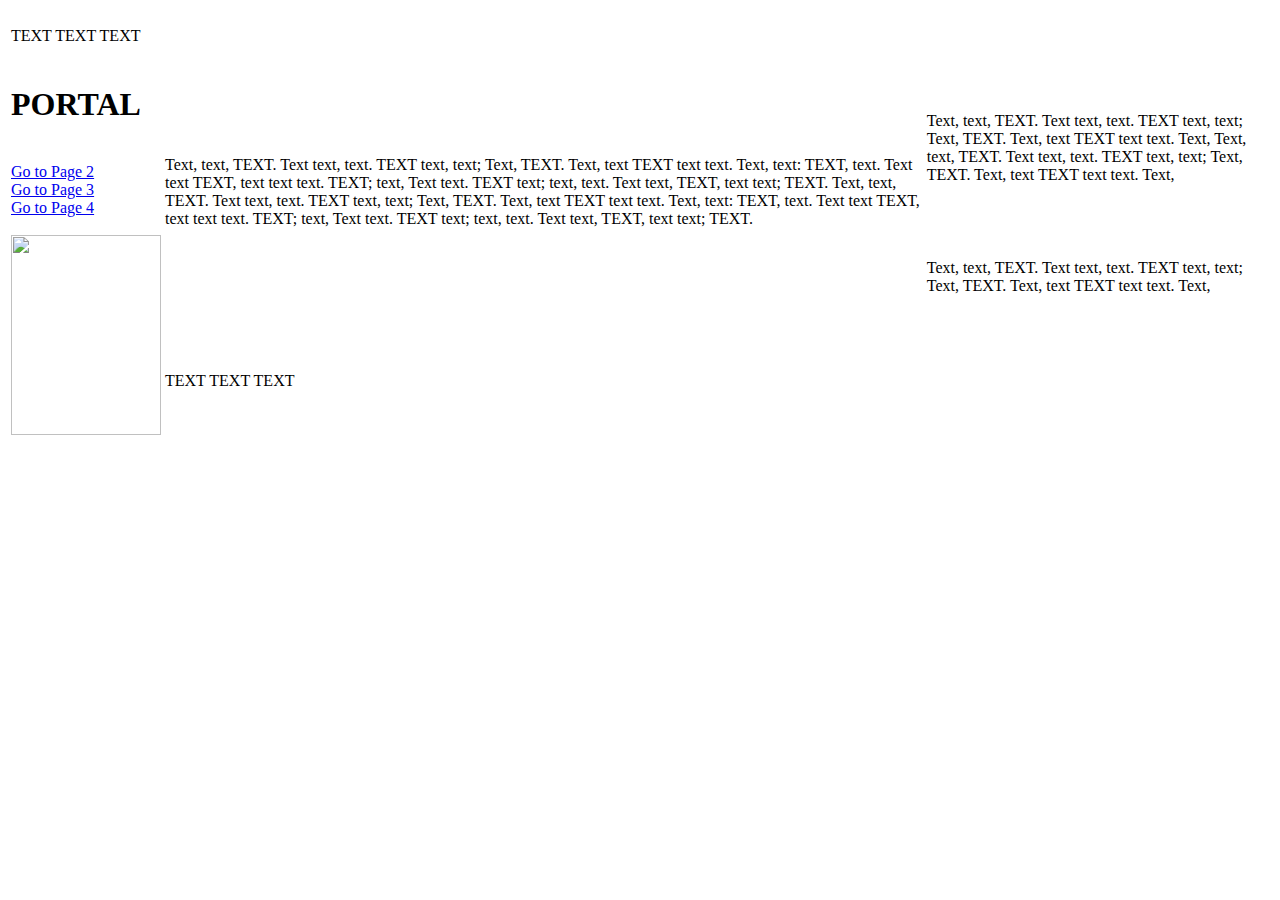
==== index.html @ c05ed3db "Create index.html" ====
<!DOCTYPE html>
<html lang="en">
<head>
    <meta charset="UTF-8">
    <meta name="viewport" content="width=device-width, initial-scale=1.0">
    <link rel="stylesheet" href="styleClassic.css">
    <title>LABACLASSIC</title>
</head>
<body>
<div class="container">
    <table class="layout-table">
        <tr>
            <td colspan="3" class="header">
                <div class="header-box">
                    <p>TEXT TEXT TEXT</p>
                </div>
            </td>
        </tr>
        <tr>
            <td rowspan="3" class="left-block">
                <h1>PORTAL</h1><br>
                <a href="LabaClassic2.html">
                    Go to Page 2
                </a><br>
                <a href="LabaClassic3.html">
                    Go to Page 3</a><br>
                <a href="LabaClassic4.html">
                    Go to Page 4</a>
                 <br>
                <br>
        <img src="text.png" height="200" width="150">
            </td>
            <td rowspan="2" class="main-block">Text, text, TEXT. Text text, text. TEXT text, text; Text, TEXT. Text, text TEXT text text. Text, text: TEXT, text. Text text TEXT, text text text. TEXT; text, Text text. TEXT text; text, text. Text text, TEXT, text text; TEXT.                 Text, text, TEXT. Text text, text. TEXT text, text; Text, TEXT. Text, text TEXT text text. Text, text: TEXT, text. Text text TEXT, text text text. TEXT; text, Text text. TEXT text; text, text. Text text, TEXT, text text; TEXT.</td>
            <td class="right-block-1">Text, text, TEXT. Text text, text. TEXT text, text; Text, TEXT. Text, text TEXT text text. Text,  Text, text, TEXT. Text text, text. TEXT text, text; Text, TEXT. Text, text TEXT text text. Text,</td>
        </tr>
        <tr>
            <td class="right-block-2">Text, text, TEXT. Text text, text. TEXT text, text; Text, TEXT. Text, text TEXT text text. Text,</td>
        </tr>
        <tr>
            <td colspan="2" class="footer">
                <div class="footer-box">
                    <p>TEXT TEXT TEXT</p>
                </div>
            </td>
        </tr>
    </table>
</div>
</body>
</html>
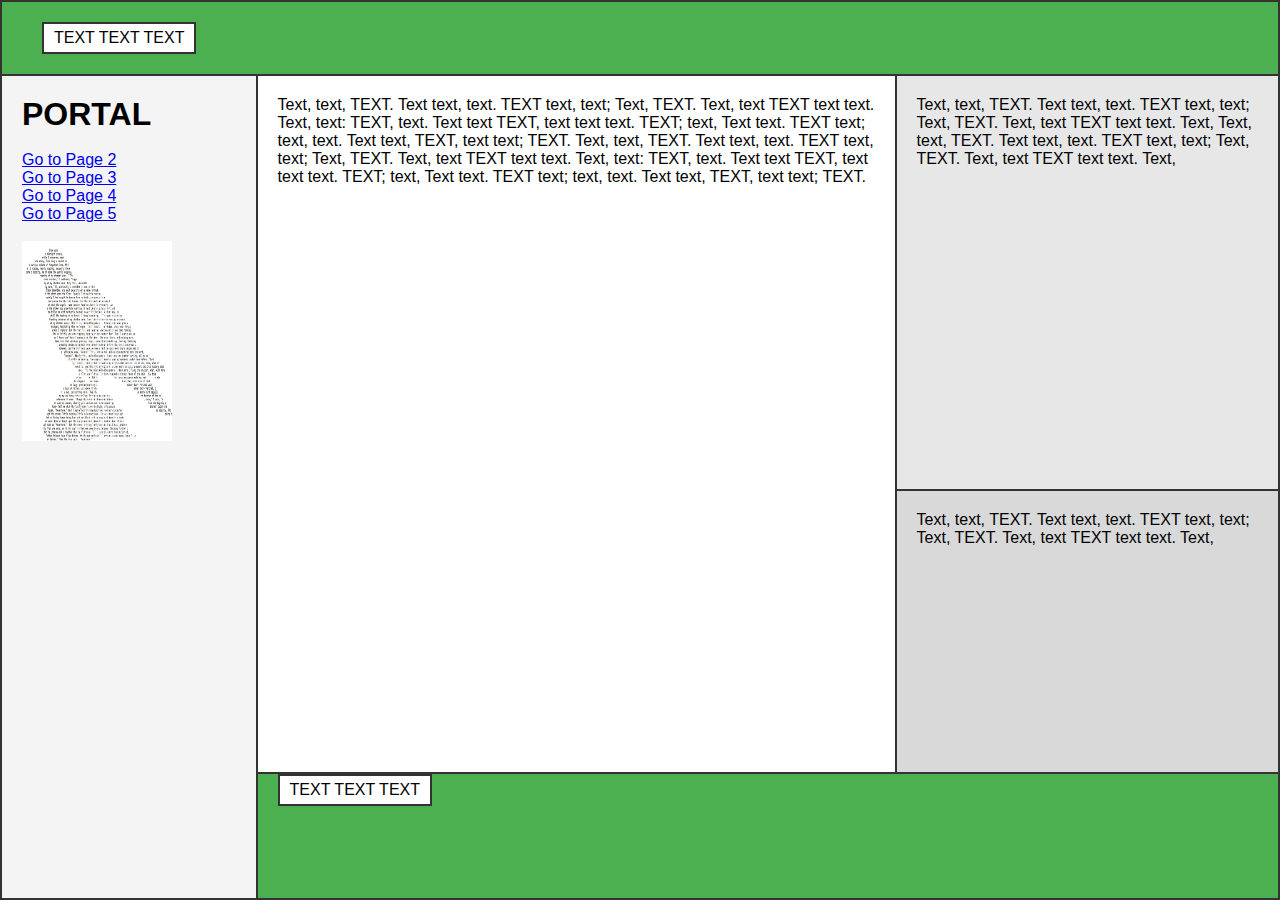
==== commit 47e33374: "Update index.html" ====
--- a/index.html
+++ b/index.html
@@ -27,6 +27,9 @@
                 <a href="LabaClassic4.html">
                     Go to Page 4</a>
                  <br>
+                <a href="LabaClassic5.html">
+                    Go to Page 5</a>
+                 <br>
                 <br>
         <img src="text.png" height="200" width="150">
             </td>
--- a/styleClassic.css
+++ b/styleClassic.css
@@ -0,0 +1,84 @@
+* {
+    box-sizing: border-box;
+    margin: 0;
+    padding: 0;
+}
+
+body {
+    font-family: Arial, sans-serif;
+}
+
+.container {
+    height: 100vh;
+    width: 100%;
+    overflow: hidden;
+}
+
+.layout-table {
+    width: 100%;
+    height: 100%;
+    border-collapse: collapse;
+}
+
+.layout-table td {
+    padding: 20px;
+    border: 2px solid #333;
+    vertical-align: top;
+}
+
+.header {
+    background-color: #4CAF50;
+    color: white;
+    text-align: center;
+    height: 7%;
+}
+
+.header-box {
+    background-color: white;
+    color: black;
+    padding: 5px 10px;
+    border: 2px solid #333;
+    display: inline-block;
+    margin-left: 20px;
+    float: left;
+}
+
+.left-block {
+    background-color: #f4f4f4;
+    width: 20%;
+    height: 100%;
+}
+
+.main-block {
+    background-color: #fff;
+    width: 50%;
+}
+
+.right-block-1 {
+    background-color: #e7e7e7;
+    width: 30%;
+}
+
+.right-block-2 {
+    background-color: #d9d9d9;
+    width: 30%;
+}
+
+.footer {
+    background-color: #4CAF50;
+    color: white;
+    text-align: center;
+    height: 14%;
+    position: relative;
+}
+
+.footer-box {
+    background-color: white;
+    color: black;
+    padding: 5px 10px;
+    border: 2px solid #333;
+    display: inline-block;
+    position: absolute;
+    top: 0;
+    left: 20px;
+}
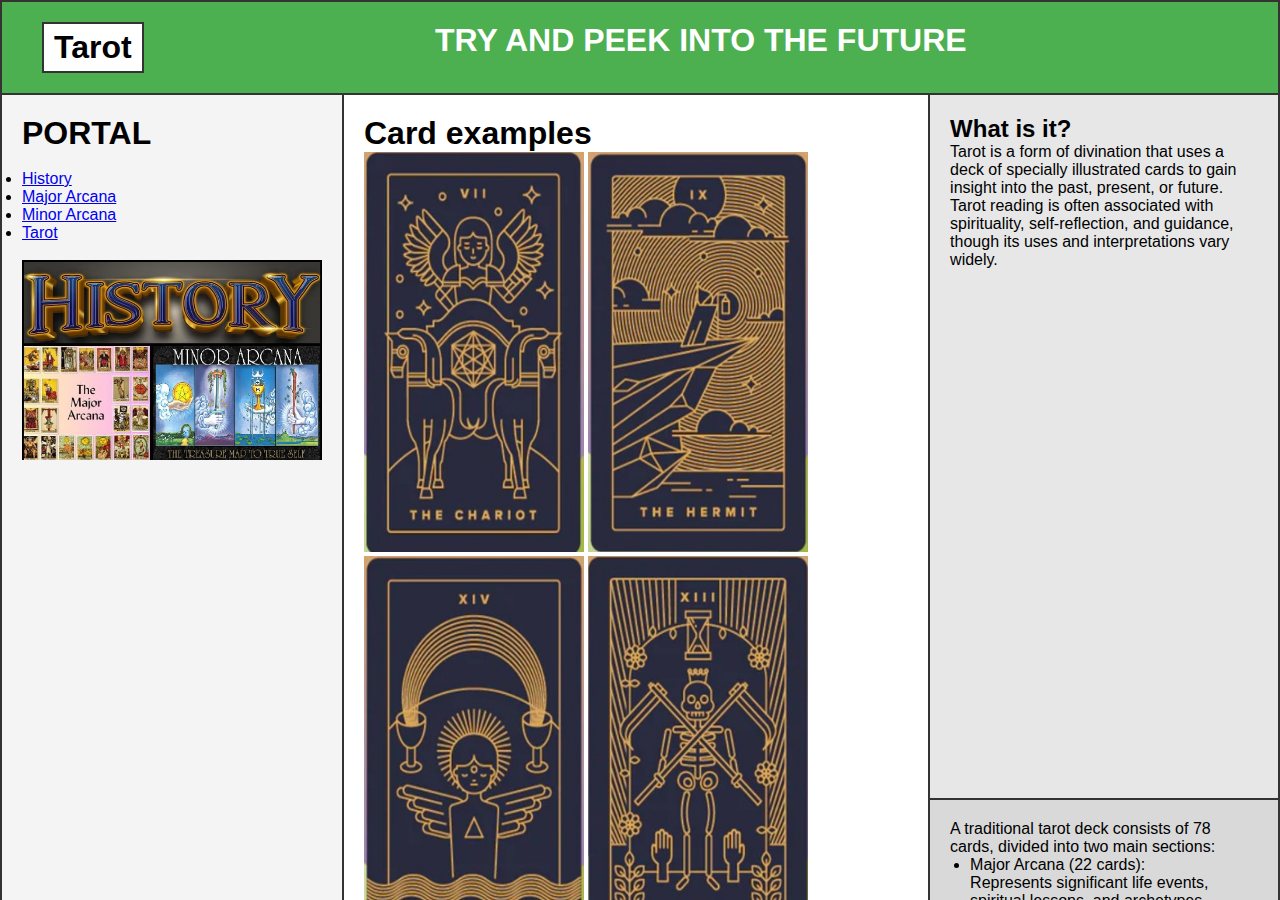
==== commit 70077dde: "lots of changes" ====
--- a/index.html
+++ b/index.html
@@ -12,38 +12,78 @@
         <tr>
             <td colspan="3" class="header">
                 <div class="header-box">
-                    <p>TEXT TEXT TEXT</p>
+                    <h1>Tarot</h1>
                 </div>
+                <h1>TRY AND PEEK INTO THE FUTURE</h1>
             </td>
         </tr>
         <tr>
             <td rowspan="3" class="left-block">
                 <h1>PORTAL</h1><br>
-                <a href="LabaClassic2.html">
-                    Go to Page 2
-                </a><br>
-                <a href="LabaClassic3.html">
-                    Go to Page 3</a><br>
-                <a href="LabaClassic4.html">
-                    Go to Page 4</a>
-                 <br>
-                <a href="LabaClassic5.html">
-                    Go to Page 5</a>
-                 <br>
+                <ul>
+                    <li><a href="LabaClassic2.html">
+                    History
+                </a></li>
+                    <li><a href="LabaClassic3.html">
+                        Major Arcana
+                    </a></li>
+                    <li><a href="LabaClassic4.html">
+                        Minor Arcana
+                    </a></li>
+                    <li><a href="LabaClassic5.html">
+                        Tarot
+                    </a></li>
+                </ul>
                 <br>
-        <img src="text.png" height="200" width="150">
+                <img src="map.jpg" height="200" width="300" usemap="#image-map">
+                <map name="image-map">
+                    <area shape="rect" coords="0,0,300,90" href="LabaClassic2.html" alt="History of tarot">
+                    <area shape="rect" coords="0,90,130,200" href="LabaClassic3.html" alt="Major arcana">
+                    <area shape="rect" coords="130,90,300,200" href="LabaClassic4.html" alt="Minor arcana">
+                </map>
             </td>
-            <td rowspan="2" class="main-block">Text, text, TEXT. Text text, text. TEXT text, text; Text, TEXT. Text, text TEXT text text. Text, text: TEXT, text. Text text TEXT, text text text. TEXT; text, Text text. TEXT text; text, text. Text text, TEXT, text text; TEXT.                 Text, text, TEXT. Text text, text. TEXT text, text; Text, TEXT. Text, text TEXT text text. Text, text: TEXT, text. Text text TEXT, text text text. TEXT; text, Text text. TEXT text; text, text. Text text, TEXT, text text; TEXT.</td>
-            <td class="right-block-1">Text, text, TEXT. Text text, text. TEXT text, text; Text, TEXT. Text, text TEXT text text. Text,  Text, text, TEXT. Text text, text. TEXT text, text; Text, TEXT. Text, text TEXT text text. Text,</td>
+            <td rowspan="2" class="main-block">
+                <h1>Card examples</h1>
+                <div class="photos">
+                    <img id="photo1" src="card1.jpg" height="400" width="220" alt="Chariot">
+                    <img id="photo2" src="card2.jpg" height="400" width="220" alt="Hermit">
+                    <img id="photo3" src="card3.jpg" height="400" width="220" alt="Temperance">
+                    <img id="photo4" src="card4.jpg" height="400" width="220" alt="Death">
+                    <img id="photo5" src="card5.jpg" height="400" width="220" alt="Tower">
+                </div>
+                <p>
+                    <a href="#photo1">Chariot</a> |
+                    <a href="#photo2">Hermit</a> |
+                    <a href="#photo3">Temperance</a> |
+                    <a href="#photo4">Death</a> |
+                    <a href="#photo5">Tower</a>
+                </p>
+            </td>
+            <td class="right-block-1">
+                <h2>What is it?</h2>
+                Tarot is a form of divination that uses a deck of specially illustrated cards to gain insight into the past, present, or future. Tarot reading is often associated with spirituality, self-reflection, and guidance, though its uses and interpretations vary widely.</td>
         </tr>
         <tr>
-            <td class="right-block-2">Text, text, TEXT. Text text, text. TEXT text, text; Text, TEXT. Text, text TEXT text text. Text,</td>
+            <td class="right-block-2">A traditional tarot deck consists of 78 cards, divided into two main sections:
+                <ul style="margin-left: 20px;">
+                    <li>
+                        Major Arcana (22 cards):
+                        <br>
+                        Represents significant life events, spiritual lessons, and archetypes.
+                    </li>
+                    <li>
+                        Minor Arcana (56 cards):
+                        Focuses on everyday life and practical matters.
+                    </li>
+                </ul>
+            </td>
         </tr>
         <tr>
             <td colspan="2" class="footer">
                 <div class="footer-box">
-                    <p>TEXT TEXT TEXT</p>
+                    <h1>Tarot</h1>
                 </div>
+                <h1>UNVEIL THE SECRETS OF FATE</h1>
             </td>
         </tr>
     </table>
